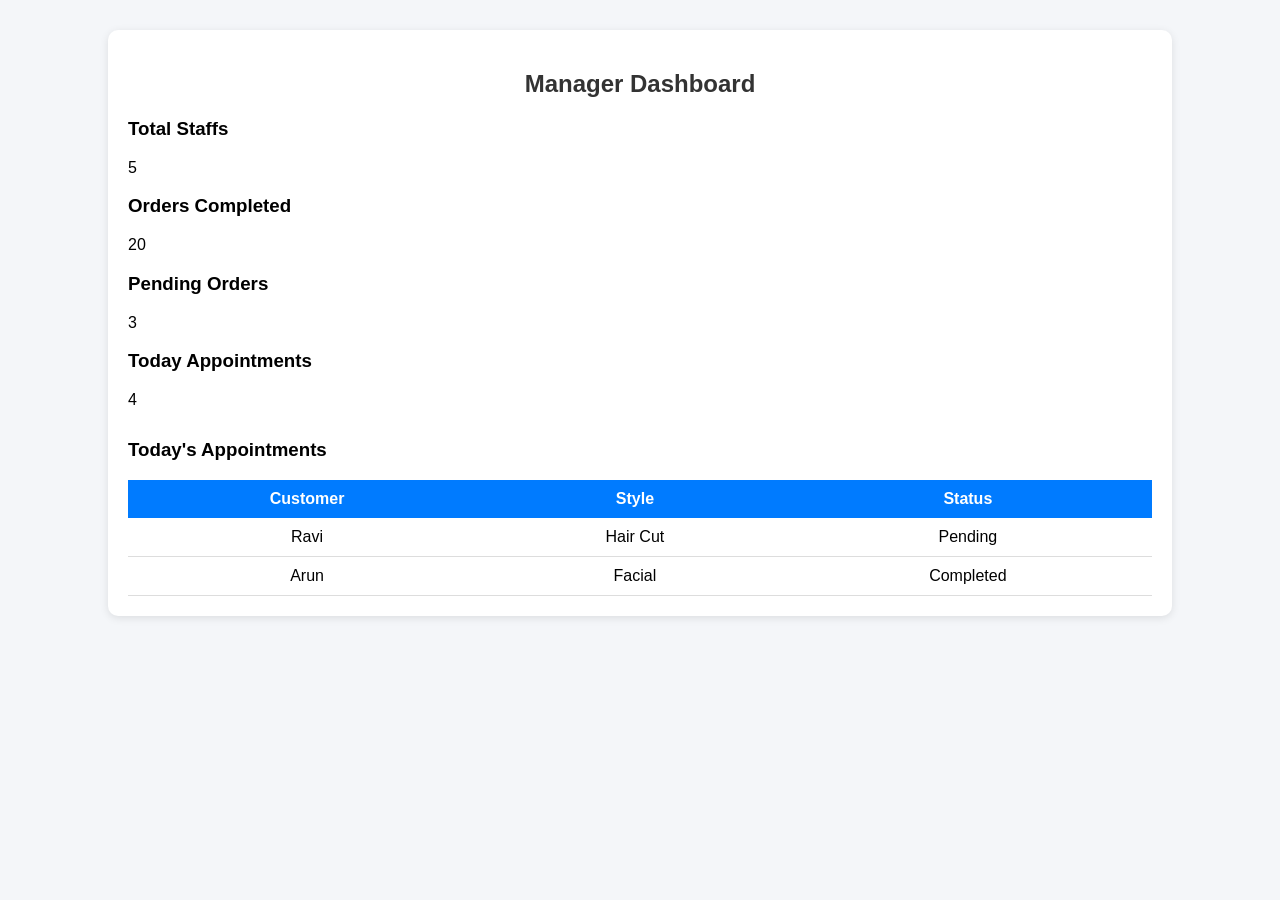
==== manager.html @ dc617815 "Initial push" ====
<!DOCTYPE html>
<html>
<head>
    <title>Manager Dashboard</title>
    <link rel="stylesheet" href="style.css">
</head>
<body>

<div class="container">

<h2>Manager Dashboard</h2>

<!-- FLEX CARDS -->
<div class="dashboard-container">

    <div class="dashboard-card">
        <h3>Total Staffs</h3>
        <p>5</p>
    </div>

    <div class="dashboard-card">
        <h3>Orders Completed</h3>
        <p>20</p>
    </div>

    <div class="dashboard-card">
        <h3>Pending Orders</h3>
        <p>3</p>
    </div>

    <div class="dashboard-card">
        <h3>Today Appointments</h3>
        <p>4</p>
    </div>

</div>

<!-- TABLE SECTION -->
<h3 style="margin-top:30px;">Today's Appointments</h3>

<table>
<tr>
    <th>Customer</th>
    <th>Style</th>
    <th>Status</th>
</tr>

<tr>
    <td>Ravi</td>
    <td>Hair Cut</td>
    <td>Pending</td>
</tr>

<tr>
    <td>Arun</td>
    <td>Facial</td>
    <td>Completed</td>
</tr>

</table>

</div>

</body>
</html>
---- style.css ----
/* Reset */
body {
    margin: 0;
    font-family: Arial, sans-serif;
    background: #f4f6f9;
}

/* Headings */
h2 {
    text-align: center;
    color: #333;
    margin-top: 20px;
}

/* Container */
.container {
    width: 80%;
    margin: auto;
    margin-top: 30px;
    background: white;
    padding: 20px;
    border-radius: 10px;
    box-shadow: 0 2px 8px rgba(0,0,0,0.1);
}

/* Form */
form {
    text-align: center;
}

input {
    width: 250px;
    padding: 8px;
    margin: 8px;
    border: 1px solid #ccc;
    border-radius: 5px;
}

/* Buttons */
button {
    padding: 8px 15px;
    border: none;
    border-radius: 5px;
    background-color: #007bff;
    color: white;
    cursor: pointer;
}

button:hover {
    background-color: #0056b3;
}

/* Table */
table {
    width: 100%;
    border-collapse: collapse;
    margin-top: 15px;
}

th {
    background-color: #007bff;
    color: white;
    padding: 10px;
}

td {
    padding: 10px;
    text-align: center;
    border-bottom: 1px solid #ddd;
}

/* Alternate row color */
/* tr:nth-child(even) {
    background-color: #f2f2f2;
} */

/* Search box */
.search-box {
    text-align: center;
    margin-bottom: 15px;
}

/* Dashboard cards */
.card {
    display: inline-block;
    width: 200px;
    padding: 15px;
    margin: 10px;
    background: #e9f3ff;
    border-radius: 8px;
    box-shadow: 0 2px 5px rgba(0,0,0,0.1);
}

.card h3 {
    margin: 0;
    color: #007bff;
}

.card p {
    font-size: 18px;
    margin-top: 5px;
}
/* Flex container for styles */
.style-container {
    display: flex;
    justify-content: center;
    flex-wrap: wrap;
    gap: 20px;
    margin-top: 20px;
}

/* Individual style card */
.style-card {
    width: 200px;
    border: 2px solid #007bff;
    border-radius: 10px;
    padding: 15px;
    background: #ffffff;
    text-align: center;
    box-shadow: 0 2px 5px rgba(0,0,0,0.1);
    transition: 0.3s;
}

/* Hover effect */
.style-card:hover {
    transform: scale(1.05);
    border-color: #0056b3;
}

/* Style title */
.style-card h3 {
    margin: 10px 0;
    color: #007bff;
}

/* Price */
.style-card p {
    font-size: 18px;
    margin: 10px 0;
}
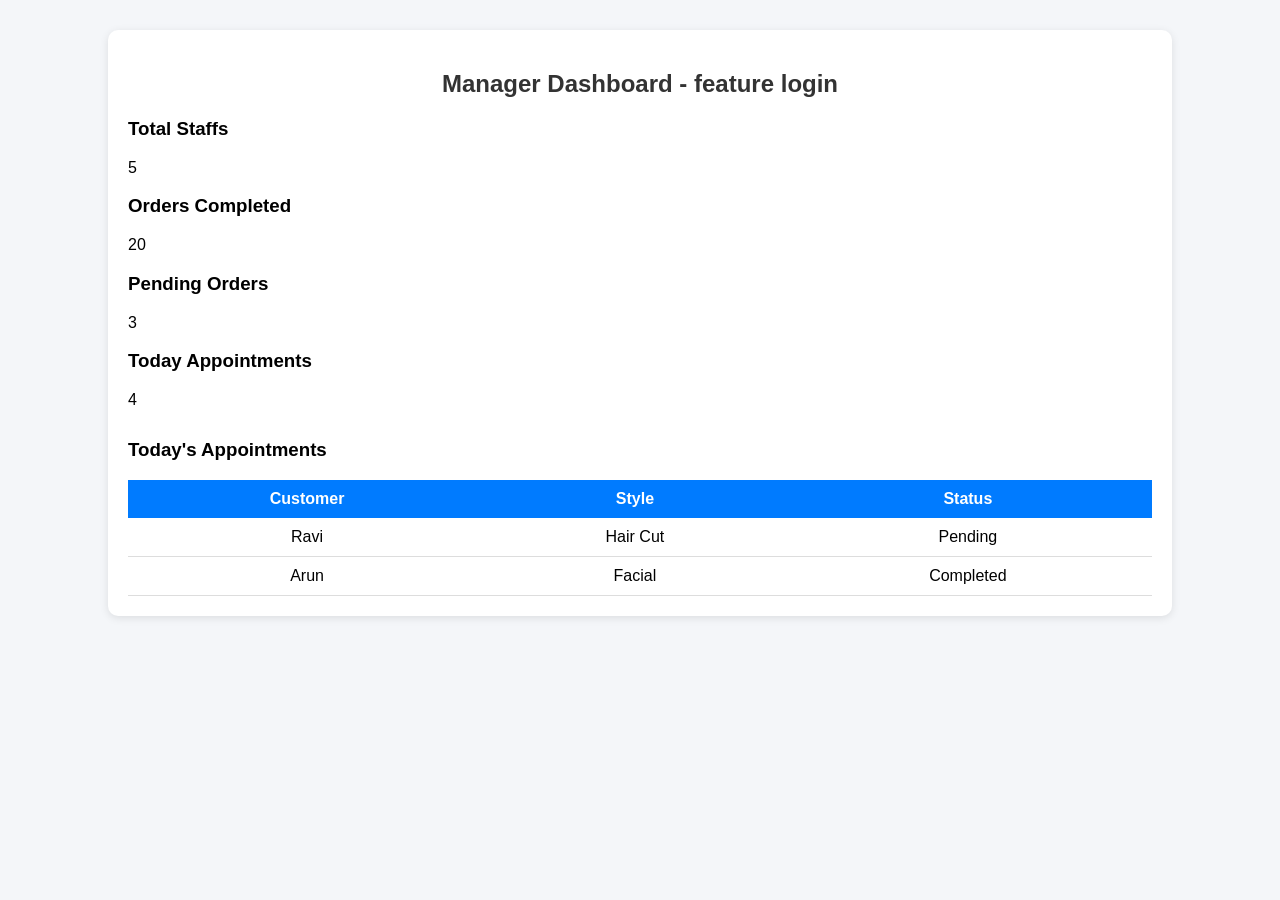
==== commit 48b3b3ad: "Manager page changed" ====
--- a/manager.html
+++ b/manager.html
@@ -8,7 +8,7 @@
 
 <div class="container">
 
-<h2>Manager Dashboard</h2>
+<h2>Manager Dashboard - feature login</h2>
 
 <!-- FLEX CARDS -->
 <div class="dashboard-container">
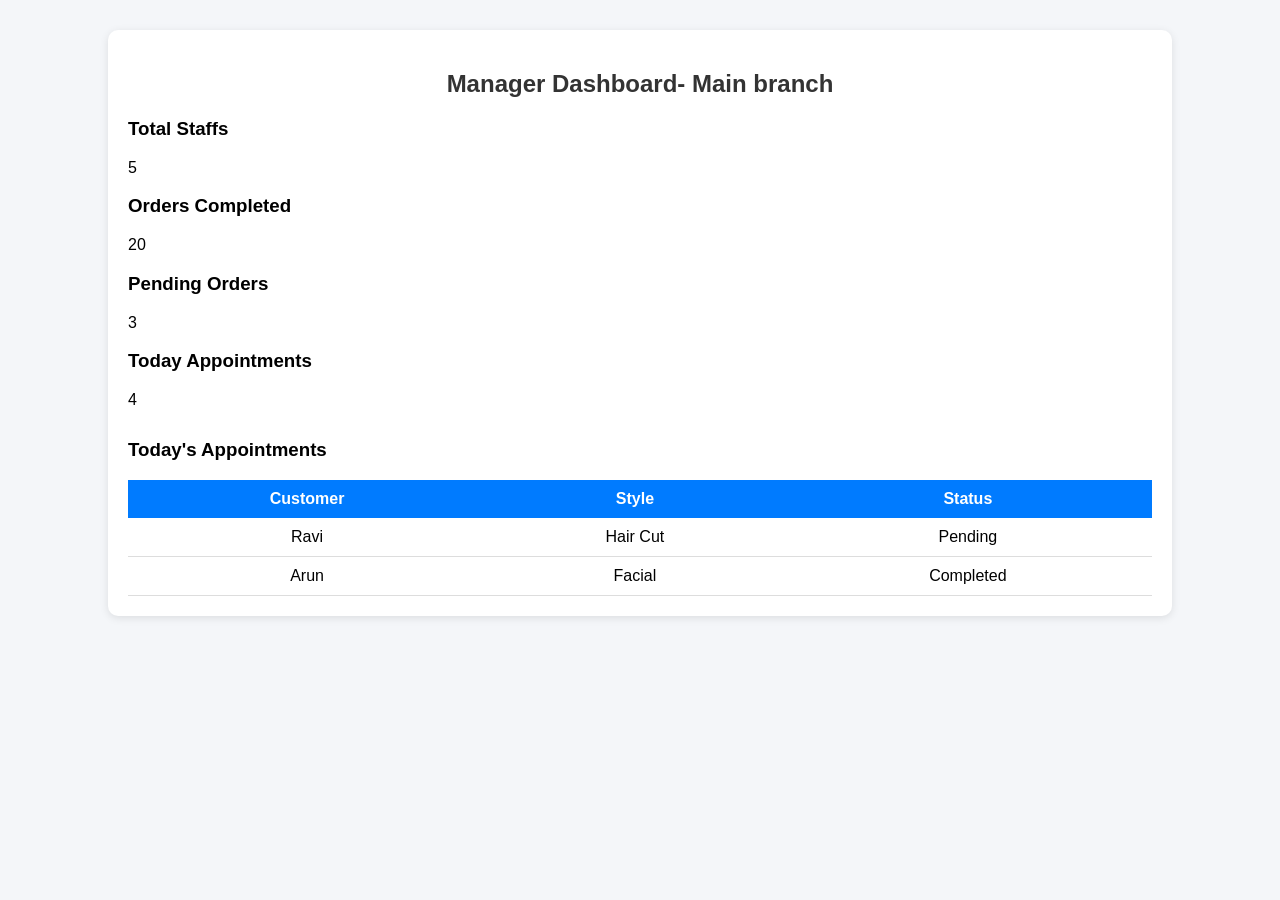
==== commit 0c4c362a: "Changed manager files" ====
--- a/manager.html
+++ b/manager.html
@@ -8,7 +8,7 @@
 
 <div class="container">
 
-<h2>Manager Dashboard - feature login</h2>
+<h2>Manager Dashboard- Main branch</h2>
 
 <!-- FLEX CARDS -->
 <div class="dashboard-container">
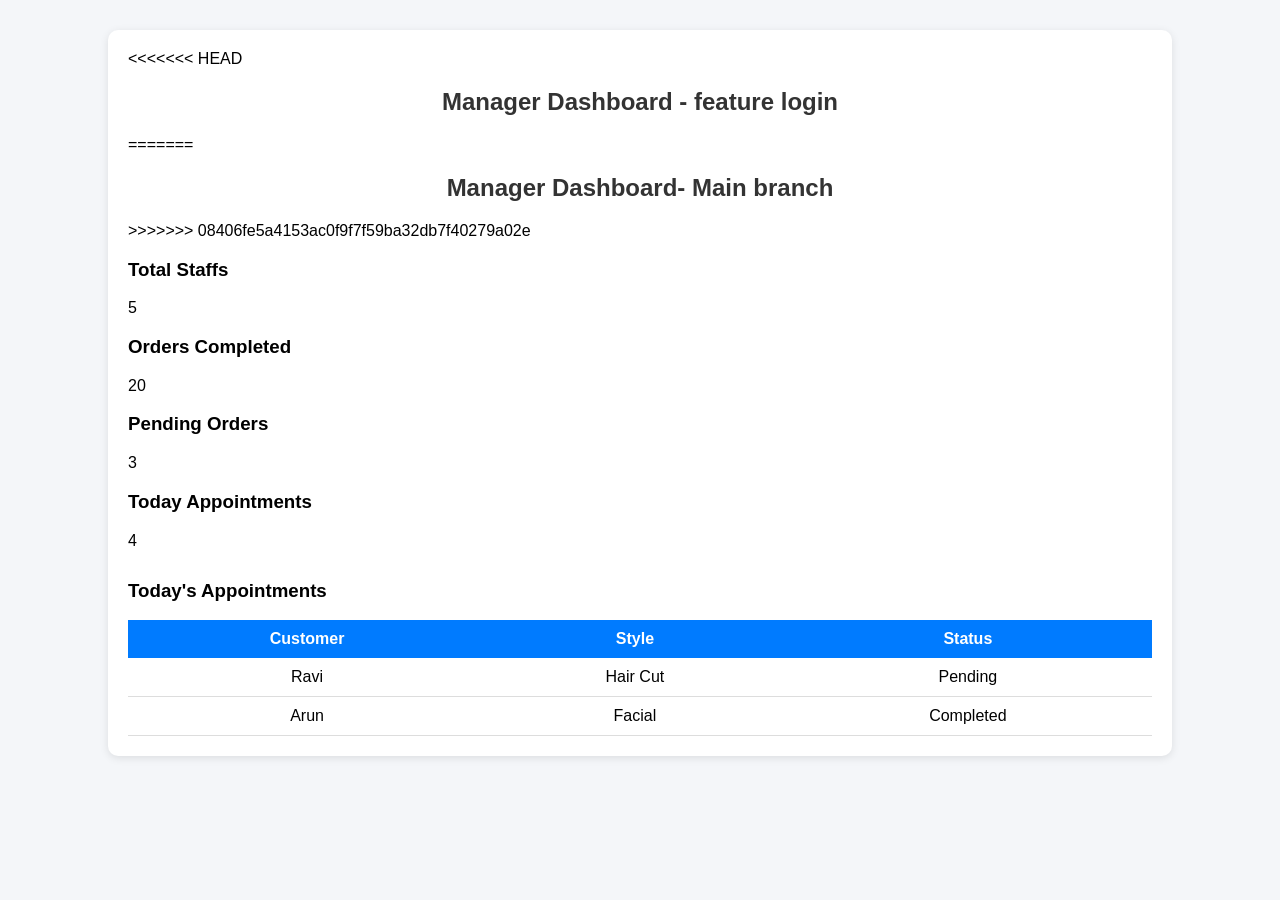
==== commit d47c08cb: "added readme" ====
--- a/manager.html
+++ b/manager.html
@@ -8,7 +8,11 @@
 
 <div class="container">
 
+<<<<<<< HEAD
+<h2>Manager Dashboard - feature login</h2>
+=======
 <h2>Manager Dashboard- Main branch</h2>
+>>>>>>> 08406fe5a4153ac0f9f7f59ba32db7f40279a02e
 
 <!-- FLEX CARDS -->
 <div class="dashboard-container">
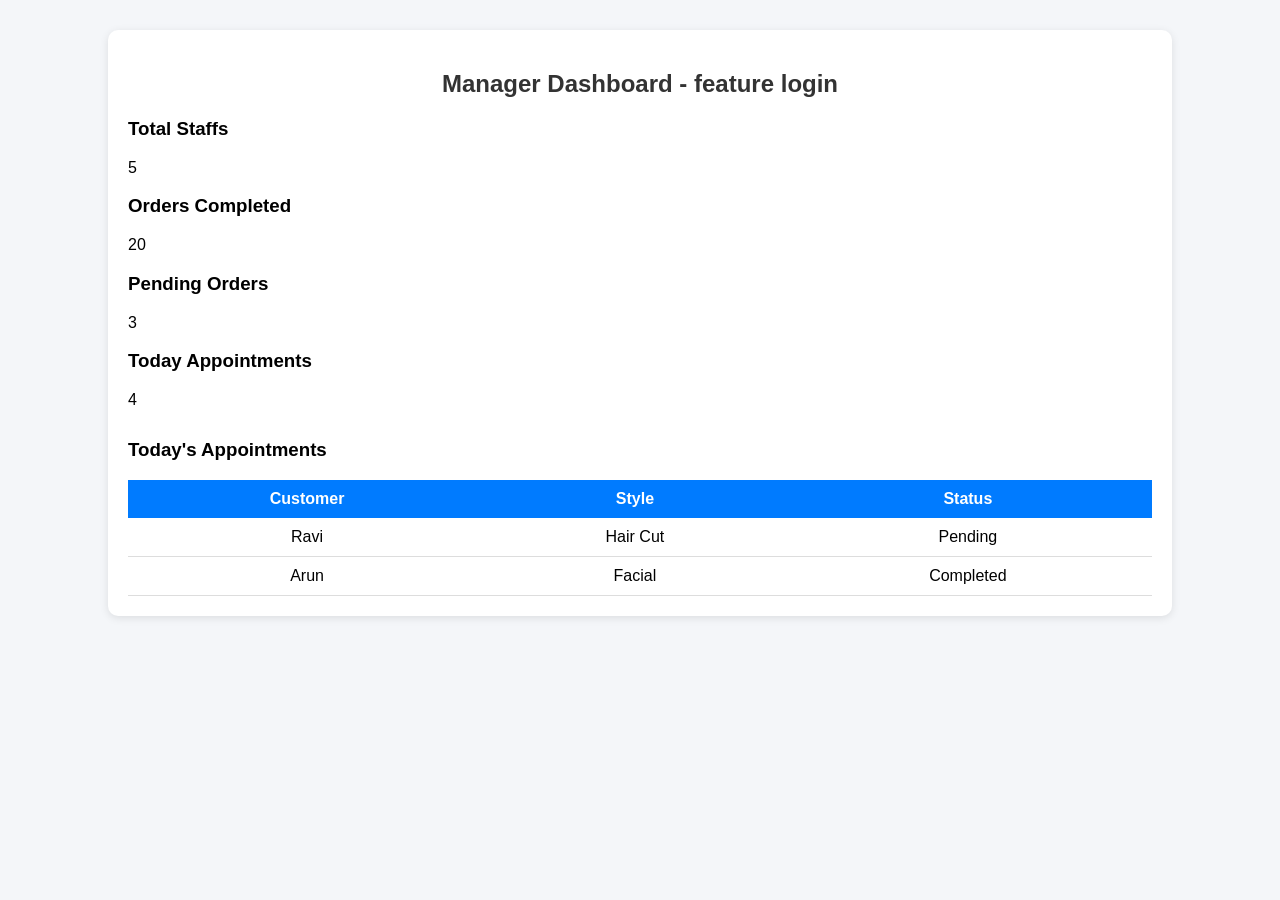
==== commit 04c11cb9: "merged pull request" ====
--- a/manager.html
+++ b/manager.html
@@ -8,11 +8,8 @@
 
 <div class="container">
 
-<<<<<<< HEAD
 <h2>Manager Dashboard - feature login</h2>
-=======
-<h2>Manager Dashboard- Main branch</h2>
->>>>>>> 08406fe5a4153ac0f9f7f59ba32db7f40279a02e
+
 
 <!-- FLEX CARDS -->
 <div class="dashboard-container">
